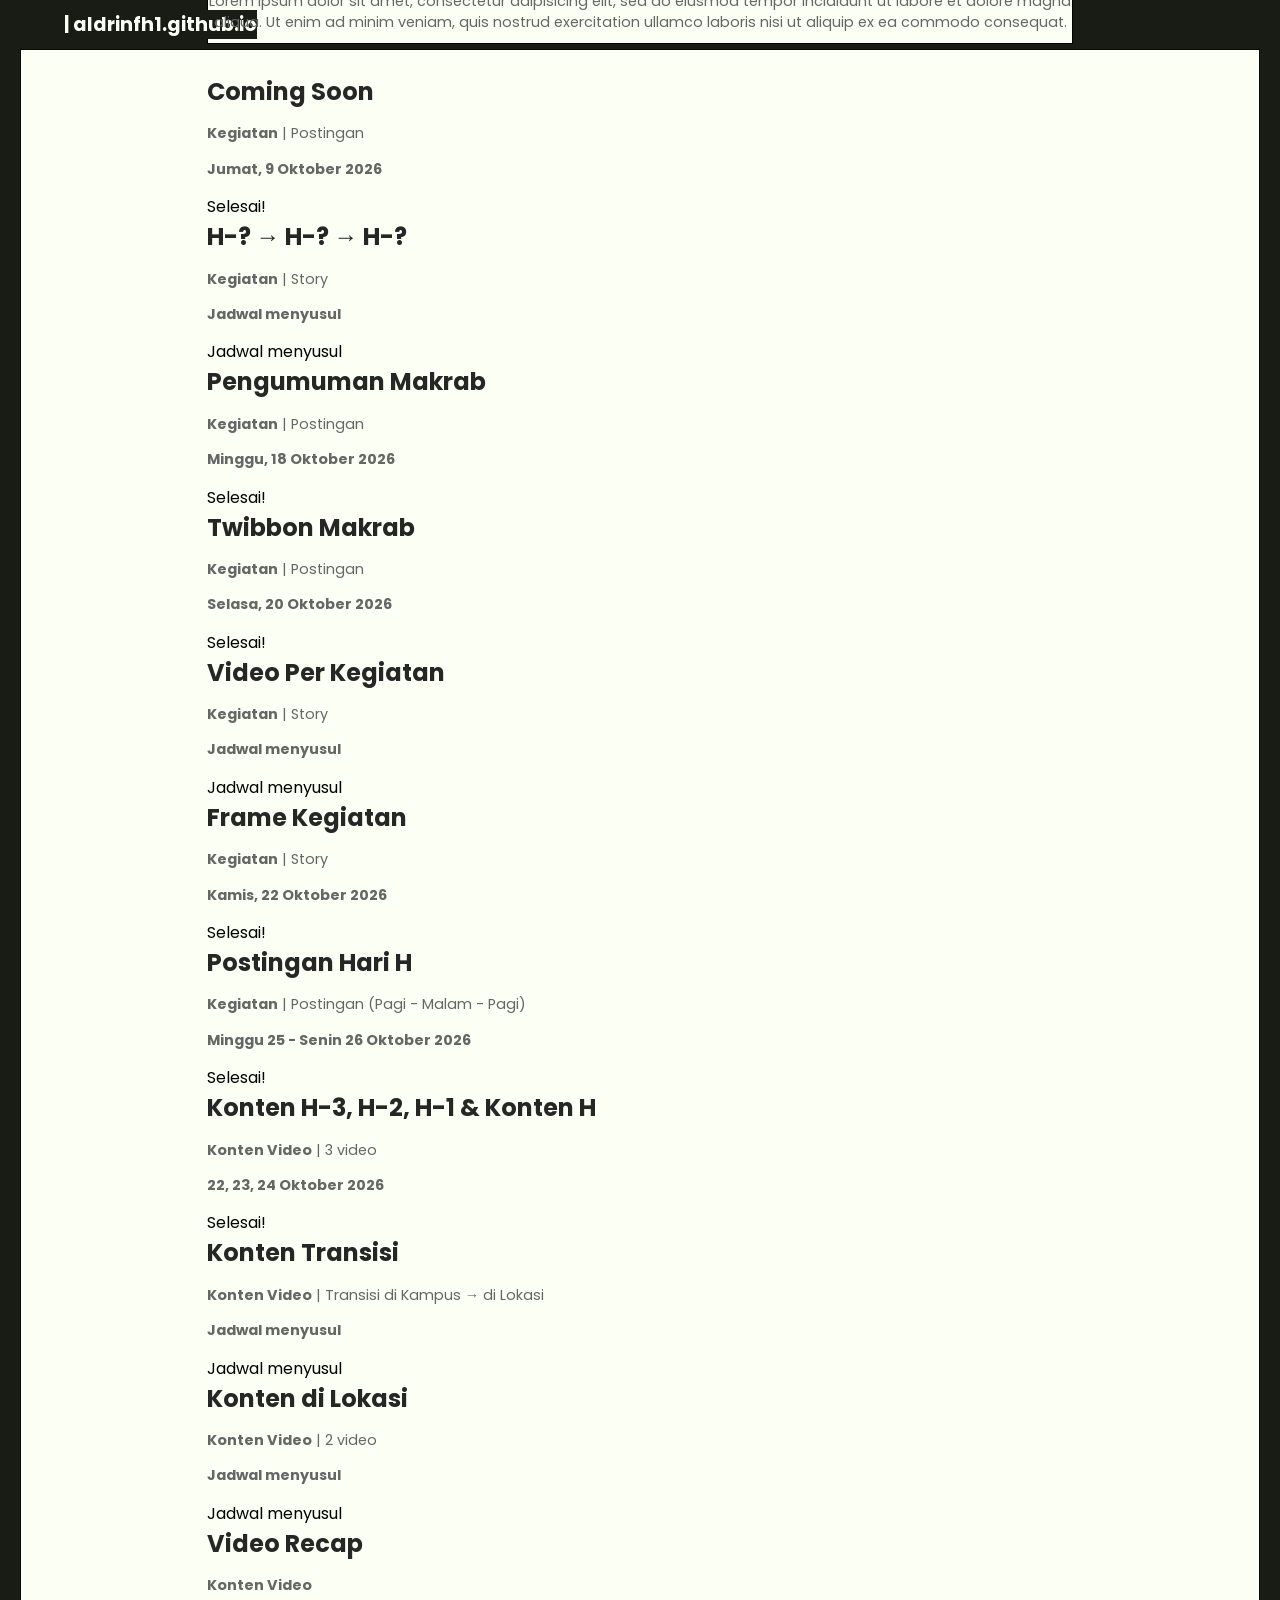
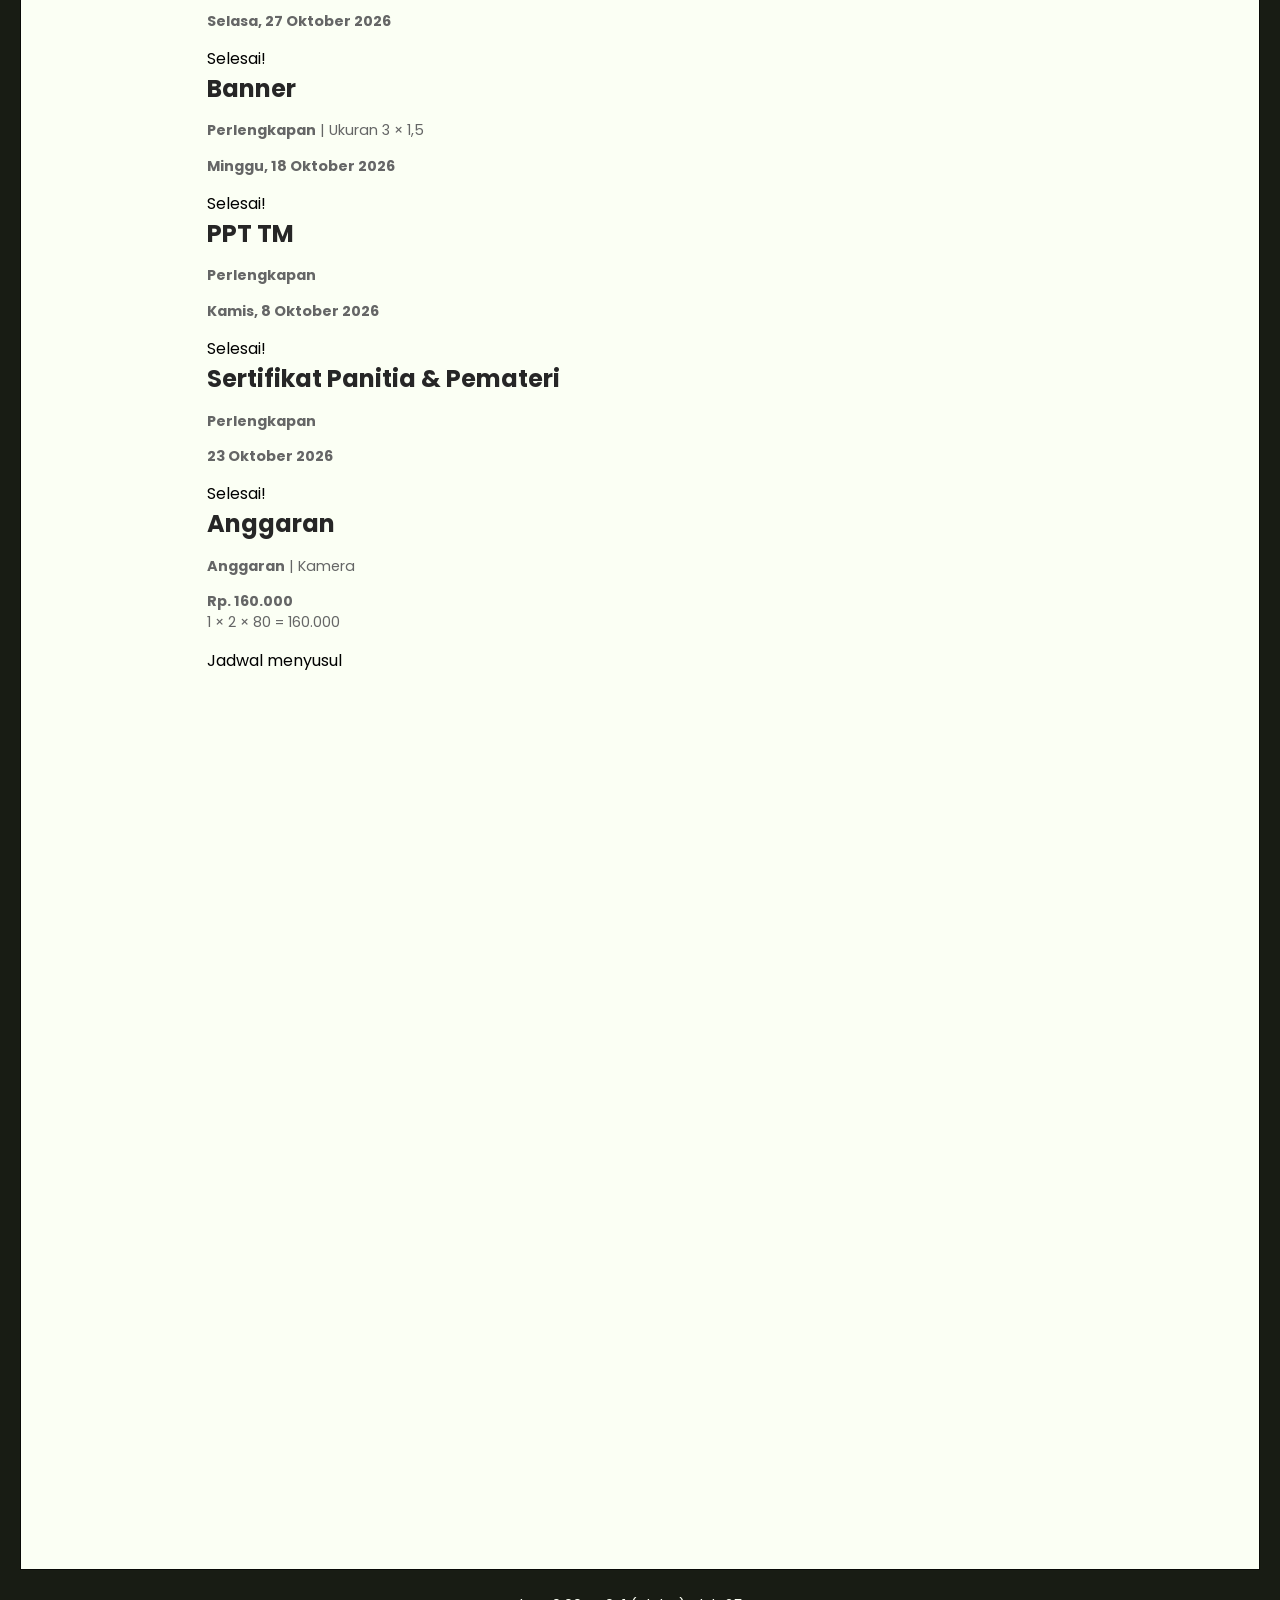
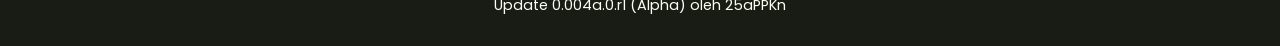
==== deadline.html @ fdcc5727 "Add files via upload" ====
<!DOCTYPE html>
<html lang="id">
<head>
    <meta charset="UTF-8">
    <meta name="viewport" content="width=device-width, initial-scale=1.0">
    <title>Countdown Kalender Akademik</title>
    <link rel="stylesheet" href="../styles.css">
    <meta property="og:title" content="Countdown Tanggal Posting Makrab">
    <meta property="og:description" content="Pantau semua deadline di sini.">
    <meta property="og:image" content="https://aldrinfh1.github.io/kaumpo/kaumpo.jpg">
    <meta property="og:url" content="https://aldrinfh1.github.io/kaumpo/kalender">
    <meta property="og:type" content="website">
    <link rel="preconnect" href="https://fonts.googleapis.com">
    <link rel="preconnect" href="https://fonts.gstatic.com" crossorigin>
    <link href="https://fonts.googleapis.com/css2?family=Poppins:ital,wght@0,100;0,200;0,300;0,400;0,500;0,600;0,700;0,800;0,900;1,100;1,200;1,300;1,400;1,500;1,600;1,700;1,800;1,900&family=Silkscreen:wght@400;700&display=swap" rel="stylesheet">
    <script src="riwayat.js" ></script>
</head>
<body>
<header class="headerori">
        <div class="btn">
            <button class="btn0" onclick="document.location='/'">| aldrinfh1.github.io</button>
        </div>
</header>
<div class="realbody"> 
    <div class="bgr"></div>
        <div class="jdl">
            <h1 class="jdl-a">Tanggal Posting Makrab <br> 2026</h1>
            <p class="deskr">Lorem ipsum dolor sit amet, consectetur adipisicing elit, sed do eiusmod
            tempor incididunt ut labore et dolore magna aliqua. Ut enim ad minim veniam,
            quis nostrud exercitation ullamco laboris nisi ut aliquip ex ea commodo
            consequat. </p>
        </div>
    <div class="jdw">
        <div class="task-container"></div>
    </div>
</div>
    <footer class="ftr">
        <p class="ftrtext">Update 0.004a.0.r1 (Alpha) oleh 25aPPKn</p>
    </footer>
    <br>
</body>
</html>
---- styles.css ----
body {
    font-family: 'Poppins', Tahoma, Geneva, Verdana, sans-serif;
    margin: 0;
    padding: 0;
    background-color: #181C14;
    min-height: 100vh;
}

h1, h2 {
    margin: 0;
    color: #262626;
    font-size: ;

}

p {
    color: #656666;
    font-size: 0.9em;
}

/* ---------- Header ---------- */
.headerori {
    background-color: #181C14;
}

.btn {
    margin-top: 10px;
    display: grid;
    width: 90%;
    margin-right: 5%;
    margin-left: 5%;
}

.btn0 {
    background-color: #181C14;
    border: none;
    color: #FBFFF4;
    font-weight: bold;
    padding: 0px;
    margin-bottom: 0px;
    margin-top: 2px;
    font-size: 1.2em;
    transition-duration: 0.1s;
    font-family: inherit;
    cursor: pointer;
}

.btn1 {
    float: left;
    background-color: #181C14;
    border: 1px solid #FBFFF4;
    border-bottom: none;
    color: #FBFFF4;
    font-weight: bold;
    padding: 15px;
    font-size: 16px;
    transition-duration: 0.1s;
    font-family: inherit;
    cursor: pointer;
}

.btn1:hover {
    background-color: #090a07;
}

#rwy {
    border-bottom: 1px solid #FBFFF4;
}

#daftartugas {
    border-color: #FBFFF4;
    background-color: #090a07;
}

/* ---------- Layout utama ---------- */
.realbody {
    margin-top: 10px;
    margin-bottom: 20px;
    background-color: #FBFFF4;
    border: 1px solid #090a07;
    padding-bottom: 70%;
}

.bgr {
    background-color: #2e3625;
    height: 0;
    padding: 0px;
}

.h1-apakah {
    font-size: 1.6em;
    margin-top: 0px;
    margin-bottom: 10px;
}

.jdl {
    background-color: #FBFFF4;
    margin-left: 5%;
    margin-right: 5%;
    border: 1px solid;
    margin-top: -140px;
    padding-bottom: 10px;
}

.jdl-a {
    margin: 10px 10px 0px 10px;
    text-align: center;
    font-size: 1.5em;
}

.deskr {
    text-align: center;
    margin: 0px;
}

.jdw {
    margin-left: 5%;
    margin-right: 5%;
    margin-top: 30px;
}

/* ---------- Form pencarian ---------- */
.search {
    background-color: #f5f5f5;
    border: 1px solid #919191;
    padding: 20px;
}

.search-label {
    display: block;
    font-size: 1em;
    color: #262626;
    margin-bottom: 8px;
}

.search-row {
    display: flex;
    flex-direction: column;
    gap: 10px;
}

.search-input {
    font-family: inherit;
    font-size: 1em;
    padding: 14px;
    border: 1px solid #919191;
    border-radius: 0;
    background-color: #FBFFF4;
    color: #181C14;
    width: 100%;
    box-sizing: border-box;
}

.search-input:focus {
    outline: 2px solid #2e3625;
    outline-offset: 0;
}

.search-input:disabled {
    background-color: #e4e4e4;
    cursor: not-allowed;
}

.search-btn {
    font-family: inherit;
    font-size: 1em;
    font-weight: bold;
    padding: 14px 30px;
    background-color: #181C14;
    color: #FBFFF4;
    border: 1px solid #181C14;
    border-radius: 0;
    cursor: pointer;
    transition-duration: 0.1s;
}

.search-btn:hover {
    background-color: #2e3625;
}

.search-btn:disabled {
    background-color: #919191;
    border-color: #919191;
    cursor: not-allowed;
}

/* ---------- Hasil ---------- */
.hasil {
    margin-top: 20px;
}

.kartu {
    padding: 20px;
    margin-bottom: 20px;
    border: 1px solid #919191;
}

.kartu.lolos {
    background-color: #eaf7ee;
    border-color: #27ae60;
}

.kartu.tidak {
    background-color: #fbecec;
    border-color: #ffa8a8;
}

.badge {
    display: inline-block;
    font-size: 0.75em;
    font-weight: bold;
    letter-spacing: 0.05em;
    padding: 6px 12px;
    margin-bottom: 12px;
}

.badge-lolos {
    background-color: #27ae60;
    color: #fff;
}

.badge-tidak {
    background-color: #e74c3c;
    color: #fff;
}

.kartu-nama {
    font-size: 1.4em;
    margin-bottom: 12px;
    word-break: break-word;
}

.kartu-ket {
    margin: 0;
    color: #6b2a2a;
    line-height: 1.6;
    word-break: break-word;
}

.kartu-tabel {
    border-collapse: collapse;
    width: 100%;
}

.kartu-tabel th,
.kartu-tabel td {
    text-align: left;
    padding: 8px 0;
    border-bottom: 1px solid #b9dcc4;
    font-size: 0.95em;
    color: #181C14;
}

.kartu-tabel th {
    width: 90px;
    font-weight: 500;
    color: #3d6b4b;
}

/* ---------- Footer ---------- */
.ftr {
    background-color: #181C14;
}

.ftrtext {
    color: #FBFFF4;
    text-align: center;
    margin: 0;
    padding: 5px;
}

/* ---------- Layar lebar ---------- */
@media (min-width: 640px) {
    .realbody {
        margin-left: 20px;
        margin-right: 20px;
    }

    .jdl {
        margin-left: 15%;
        margin-right: 15%;
    }

    .jdw {
        margin-left: 15%;
        margin-right: 15%;
    }

    .btn {
        display: block;
    }

    .btn0 {
        margin-top: 0;
    }

    .btn1 {
        float: right;
        margin-right: 20px;
    }

    .search-row {
        flex-direction: row;
    }
}
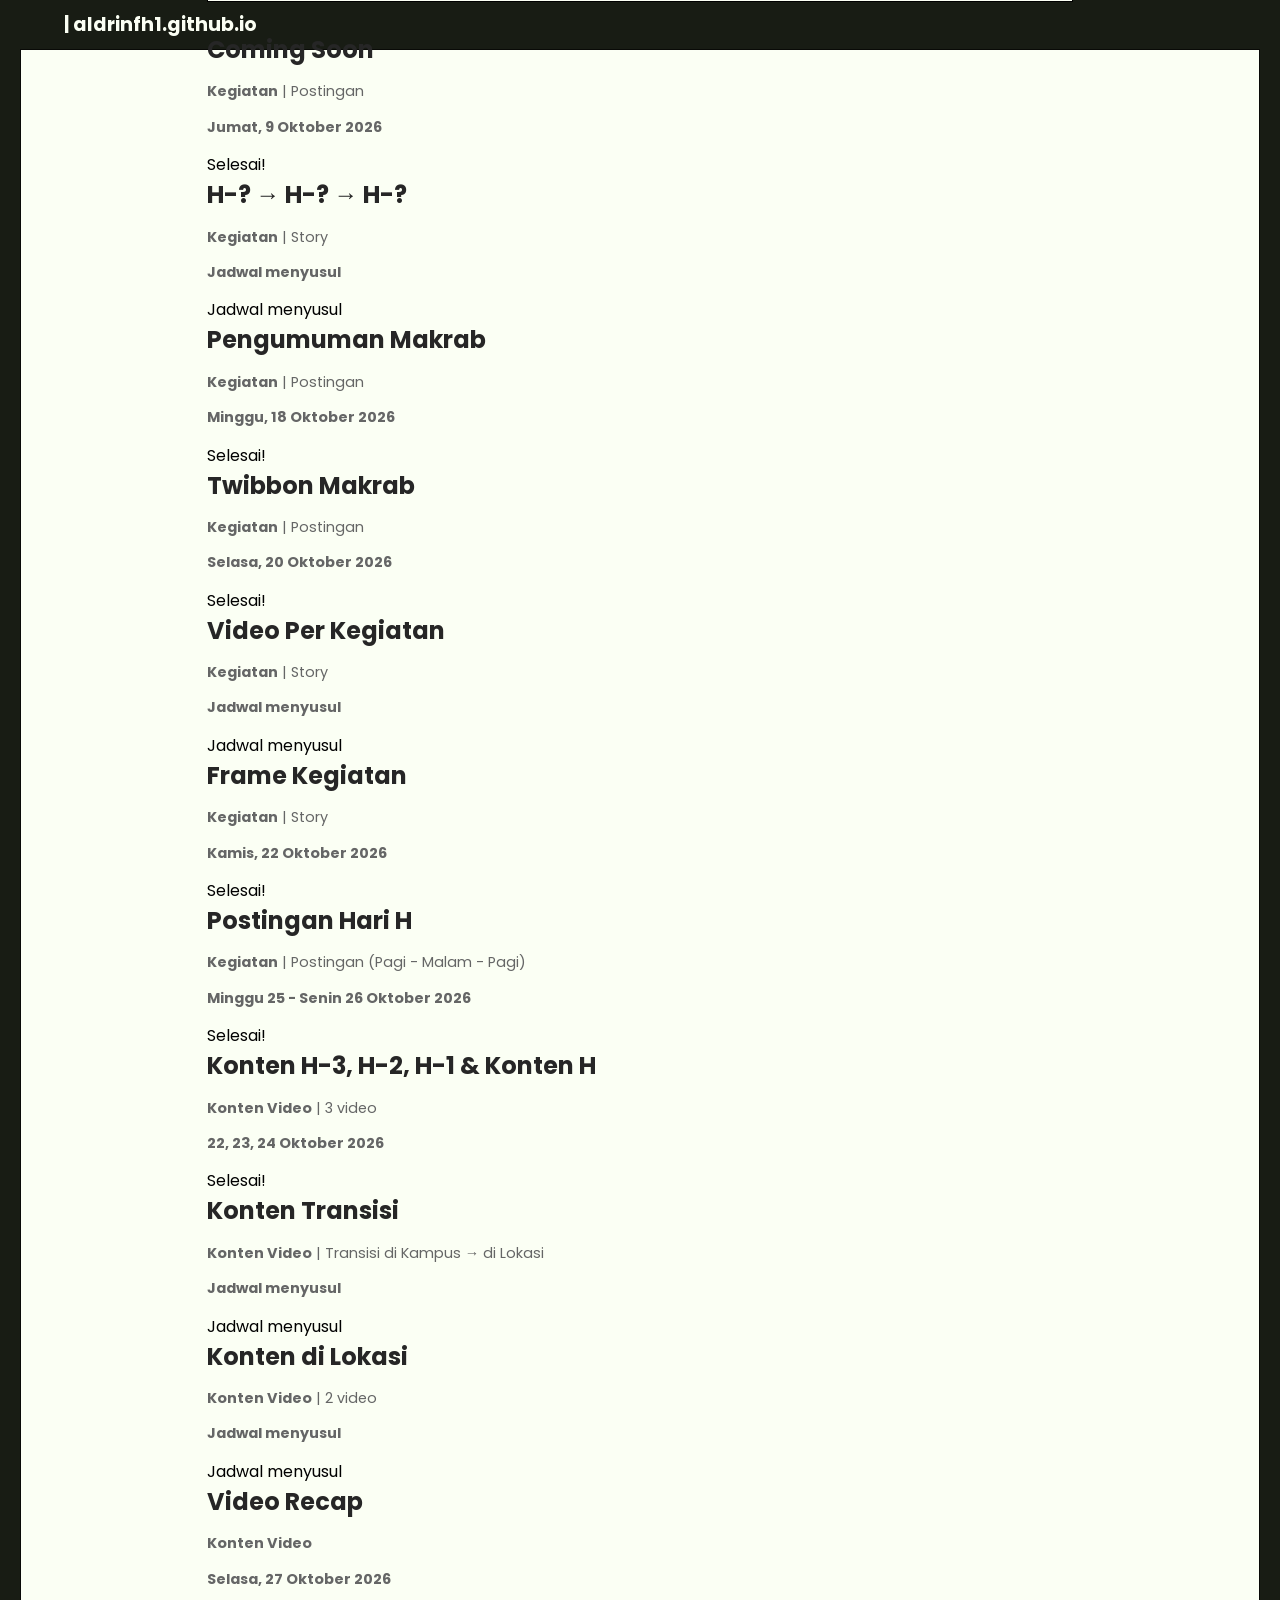
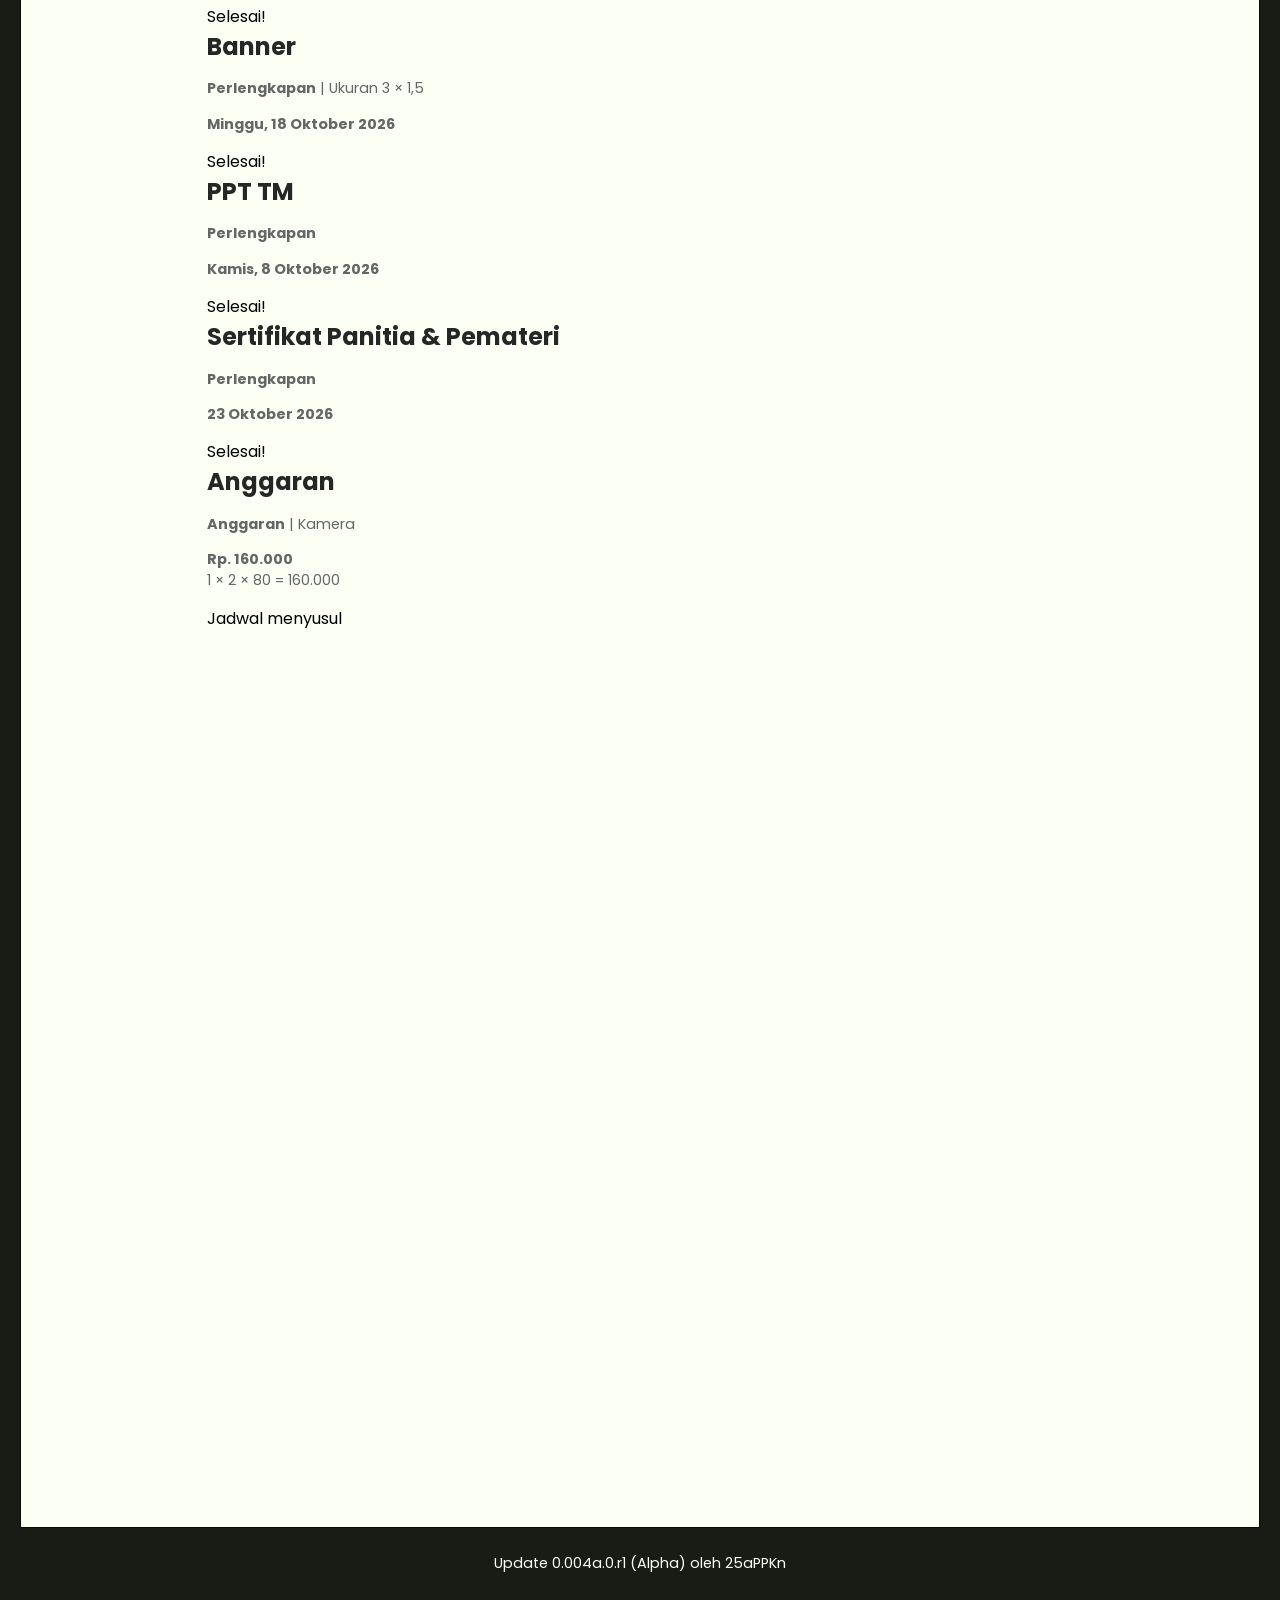
==== commit 2aa2b7cf: "Remove placeholder description from deadline.html Removed placeholder text from the posting date sec" ====
--- a/deadline.html
+++ b/deadline.html
@@ -25,10 +25,6 @@
     <div class="bgr"></div>
         <div class="jdl">
             <h1 class="jdl-a">Tanggal Posting Makrab <br> 2026</h1>
-            <p class="deskr">Lorem ipsum dolor sit amet, consectetur adipisicing elit, sed do eiusmod
-            tempor incididunt ut labore et dolore magna aliqua. Ut enim ad minim veniam,
-            quis nostrud exercitation ullamco laboris nisi ut aliquip ex ea commodo
-            consequat. </p>
         </div>
     <div class="jdw">
         <div class="task-container"></div>
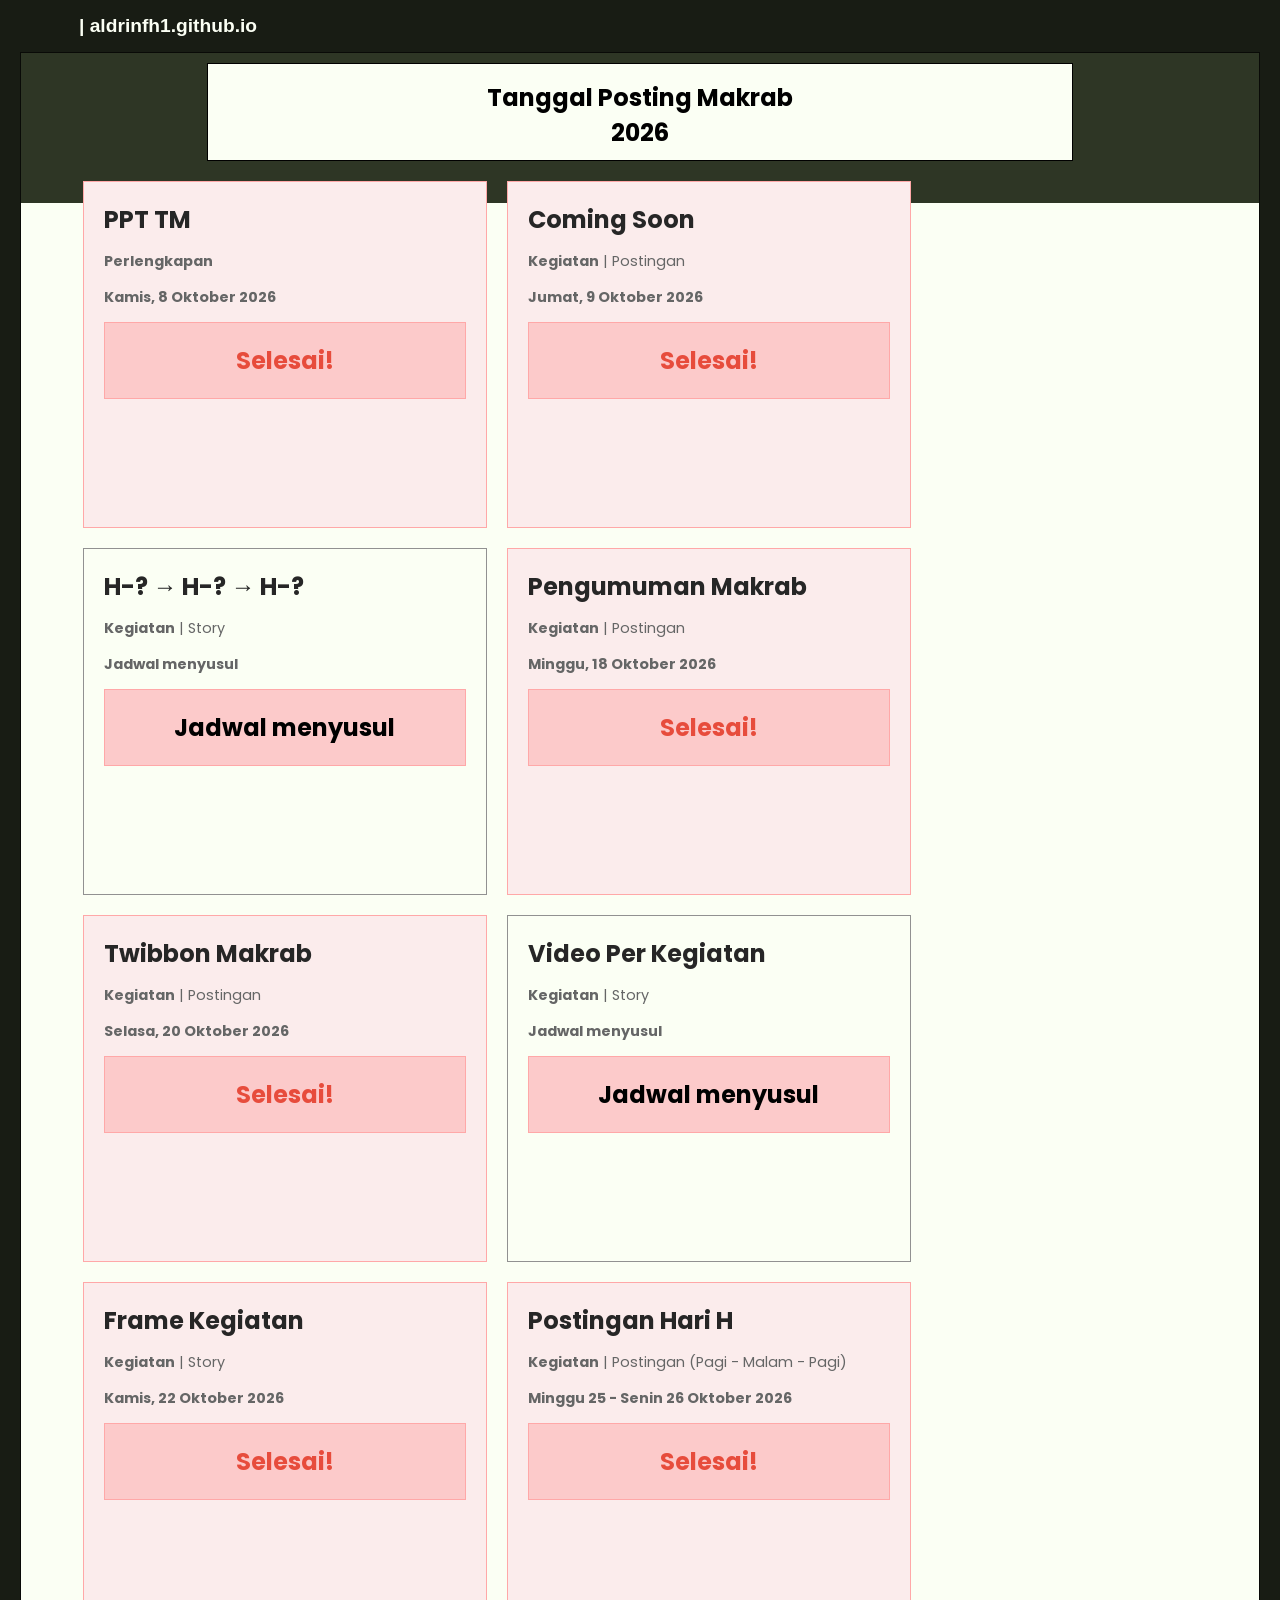
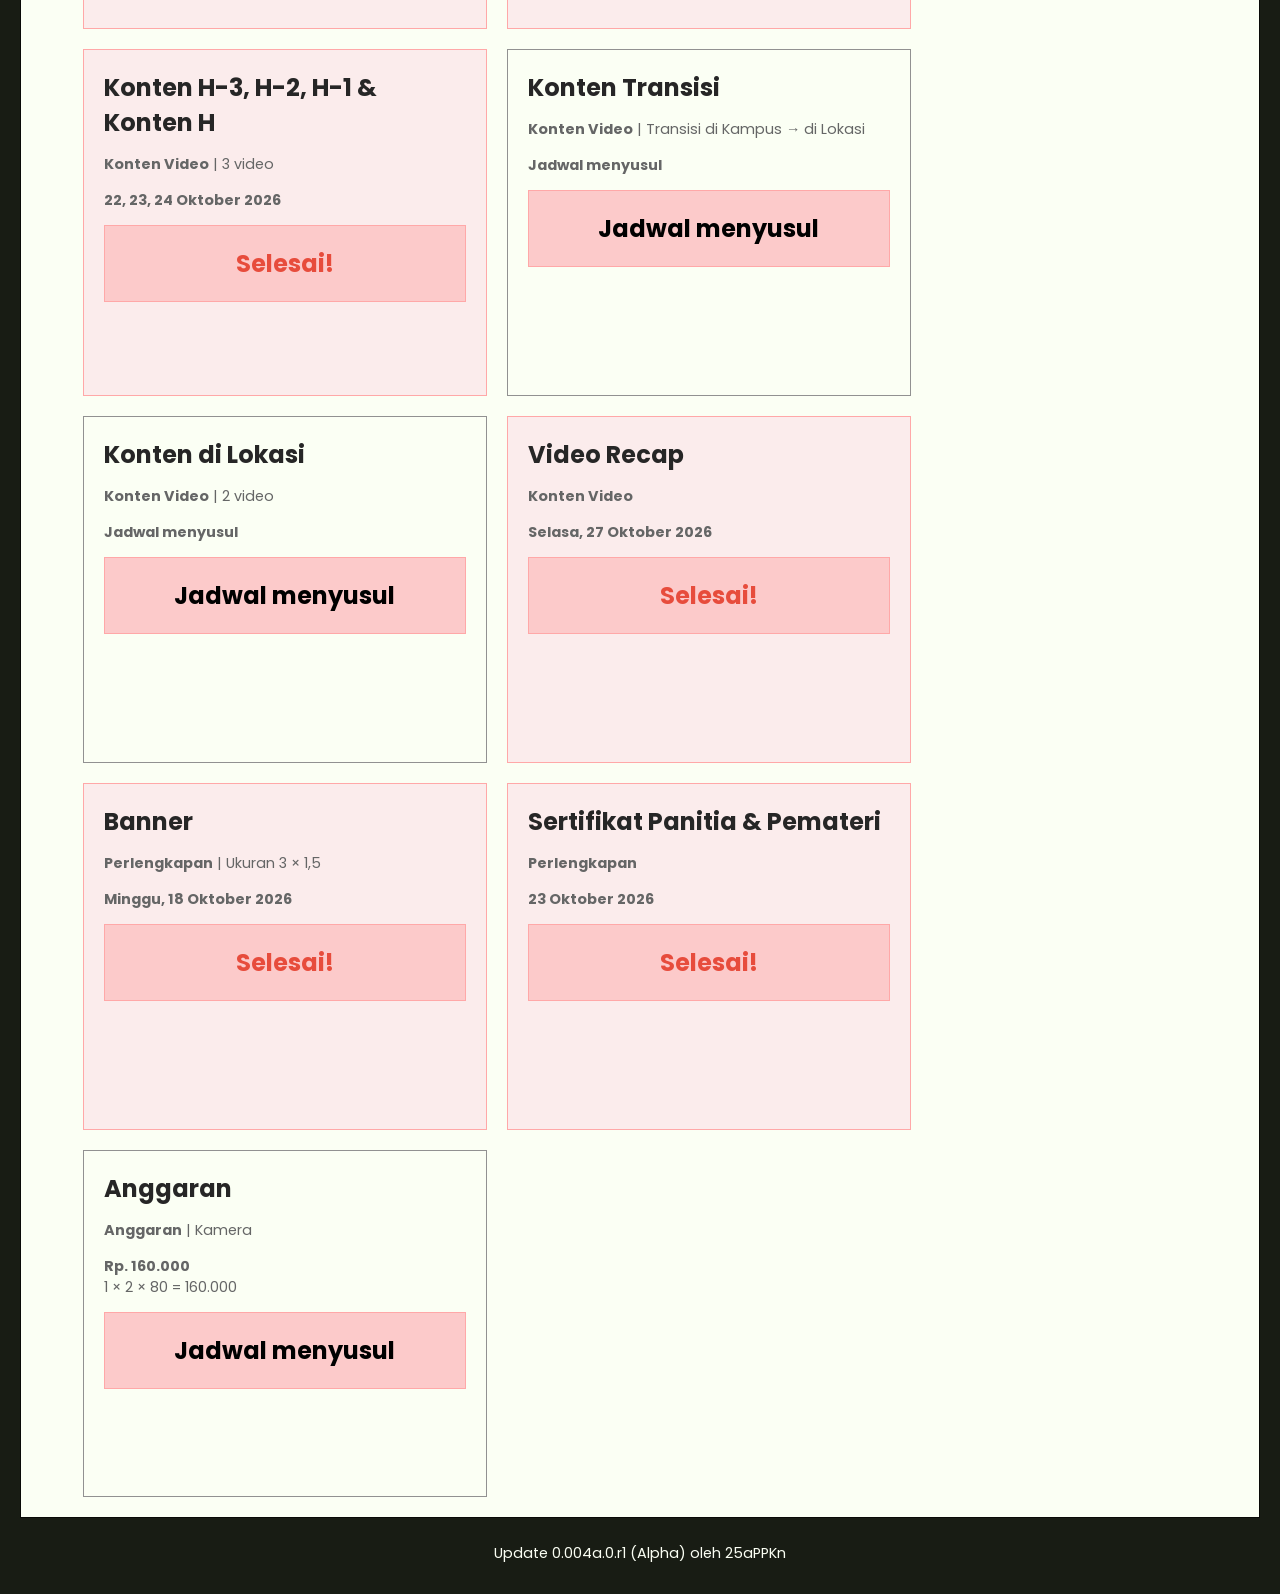
==== commit 32bdfdd9: "Add files via upload" ====
--- a/deadline.html
+++ b/deadline.html
@@ -4,7 +4,7 @@
     <meta charset="UTF-8">
     <meta name="viewport" content="width=device-width, initial-scale=1.0">
     <title>Countdown Kalender Akademik</title>
-    <link rel="stylesheet" href="../styles.css">
+    <link rel="stylesheet" href="./styles1.css">
     <meta property="og:title" content="Countdown Tanggal Posting Makrab">
     <meta property="og:description" content="Pantau semua deadline di sini.">
     <meta property="og:image" content="https://aldrinfh1.github.io/kaumpo/kaumpo.jpg">
@@ -13,7 +13,7 @@
     <link rel="preconnect" href="https://fonts.googleapis.com">
     <link rel="preconnect" href="https://fonts.gstatic.com" crossorigin>
     <link href="https://fonts.googleapis.com/css2?family=Poppins:ital,wght@0,100;0,200;0,300;0,400;0,500;0,600;0,700;0,800;0,900;1,100;1,200;1,300;1,400;1,500;1,600;1,700;1,800;1,900&family=Silkscreen:wght@400;700&display=swap" rel="stylesheet">
-    <script src="riwayat.js" ></script>
+    <script src="./riwayat.js" ></script>
 </head>
 <body>
 <header class="headerori">
--- a/styles1.css
+++ b/styles1.css
@@ -0,0 +1,329 @@
+        html {
+        }
+
+        body {
+            font-family: 'Poppins', Tahoma, Geneva, Verdana, sans-serif;
+            margin: 0;
+            padding: 0px;
+            background-color: #181C14;
+            height: 100%;
+        }
+
+        .jam {
+            margin: 0;
+            padding: 0;
+            padding-bottom: 10px;
+            border-bottom: 1px solid #919191;
+        }
+        .jampa {
+            margin: 0;
+        }
+
+        .titlediv {
+            margin-top: 5px;
+        }
+
+        .headerori {
+            background-color: #181C14;
+        }
+
+        .realbody {
+            margin-bottom: 20px;
+            background-color: #FBFFF4;
+            border: 1px solid #090a07;
+            display: ;
+            height: 100%;
+        }
+
+        .back {
+            text-decoration: none;
+            color: #181C14;
+            font-size: 1.1em;
+            display: ;
+        }
+
+        .bgr {
+            background-color: #2e3625;
+            height: 150px;
+            padding: ;
+        }
+        .bgr-img {
+            height: 150px;
+            display: ;
+        }
+
+        .jdl {
+            background-color: #FBFFF4;
+            margin-left: 5%;
+            margin-right: 5%;
+            border: 1px solid;
+            display: ;
+            margin-top: -140px;
+            opacity: 1;
+        }
+
+        .jdl-a {
+            margin-bottom: 10px;
+            text-align: center;
+            font-size: 1.5em;
+        }
+
+        .jdw {
+            margin-left: 5%;
+            margin-right: 5%;
+        }
+
+        .ftr {
+            background-color: #181C14;
+        }
+
+        .ftrtext {
+            color: #FBFFF4;
+            text-align: center;
+            margin: 0px;
+            padding: 5px;
+        }
+
+        .deskr {
+            text-align: center;
+            margin-left: 10%;
+            margin-right: 10%;
+        }
+
+        .btn {
+            display: grid;
+            width: 90%;
+            margin-right: 5%;
+            margin-left: 5%;
+
+        }
+
+        .btn1 {
+            float: left;
+            background-color: #181C14;
+            border: 1px solid #FBFFF4;
+            border-bottom: none;
+            color: #FBFFF4;
+            font-weight: bold;
+            padding: 15px;
+            font-size: 16px;
+            transition-duration: 0.1s;
+        }
+
+        #rwy {
+            border-bottom: 1px solid #FBFFF4;
+        }
+
+        .btn1:hover {
+            background-color: #090a07;
+            color: #FBFFF4;
+            border-color: #FBFFF4;
+        }
+
+        .btn0 {
+            background-color: #181C14;
+            border: none;
+            color: #FBFFF4;
+            font-weight: bold;
+            padding: 15px;
+            font-size: 1.2em;
+            transition-duration: 0.1s;
+        }
+
+        .btn0:hover {
+            color: #FBFFF4;
+            border-color: #FBFFF4;
+        }
+
+
+        #daftartugas {
+            border-color: #FBFFF4;
+            background-color: #090a07;
+        }
+        .task-card {
+            background-color: #FBFFF4;
+            padding: 20px;
+            display: block;
+            margin-bottom: 20px;
+            margin-right: 20px;
+            border: 1px solid #919191;
+            transition: transform 0.2s;
+            width: 86%;
+
+        }
+
+        .task-card:hover {
+            transform: translateY(-10px);
+
+        }
+        .task-card.overdue {
+            border-color: #ffa8a8;
+            background-color: #fbecec;
+        }
+        .task-card.overdue:hover {
+
+        }
+        .task-card.soon {
+            border-color: #f1c40f;
+            background-color: #fff0b5;
+
+        }
+
+        .soon .jam {
+            border-bottom: 1px solid #423500;
+            color: #423500;
+        }
+        .task-card.soon:hover {
+        }
+        .soon .time-box {
+            background-color: #fae078;
+            border: 1px solid #f1c40f;
+            border-color: #f1c40f;
+        }
+        .soon .time-box .number {
+            font-size: 1.8em;
+            font-weight: bold;
+            color: #e74c3c;
+        }
+
+        .task-container-sen, .task-container-sel, .task-container-rab, .task-container-kam {
+            background-color: #f5f5f5;
+            border: 1px solid #919191;
+            padding: 20px;
+            margin-bottom: 20px;
+            margin-top: 20px;
+        }
+
+        .task-container{
+            margin-top: 20px;
+            
+        }
+
+        h2 {
+            margin: 0;
+            color: #262626;
+        }
+
+        .hr {
+            padding: 20px;
+            padding-left: 0;
+            margin-left: 0;
+            padding-top: 0;
+        }
+
+        .soon h2 {
+            color: #423500;
+        }
+        p {
+            color: #656666;
+            font-size: 0.9em;
+        }
+        .soon p {
+            color: #423500;
+        }
+        .countdown {
+            display: flex;
+            justify-content: space-around;
+            text-align: center;
+            margin-bottom: 10px;
+            position: ;
+        }
+        .time-box {
+            border-radius: 0px;
+            width: 70px;
+            padding: 10px;
+            border: 1px solid #d4d4d4;
+            background-color: #ededed;
+            position: ;
+            margin-top: ;
+        }
+
+        .time-box .number {
+            font-size: 1.8em;
+            font-weight: bold;
+            color: #181C14;
+        }
+        #hari {
+            border-right: none;
+        }
+
+        #detik {
+            border-left: none;
+        }
+
+        #jam, #menit {
+        border-right: none;
+        border-left: none;
+        }
+    
+        .time-box .label {
+            font-size: 0.7em;
+            color: #697565;
+            text-transform: uppercase;
+        }
+        .soon .time-box .label {
+            color: #423500;
+        }
+        .message {
+            font-size: 1.5em;
+            font-weight: bold;
+            text-align: center;
+            padding: 20px;
+            background-color: #fccaca;
+            border: 1px solid #ffa8a8;
+        }
+
+        .overdue .jam {
+            border-bottom: 1px solid #656666;
+        }
+        .message.overdue-msg {
+            color: #e74c3c;
+        }
+        .message.completed-msg {
+            color: #27ae60;
+        }
+
+@media (min-width: 640px) {
+            .task-card, .task-card.soon, .task-card.overdue {
+                display: inline-table;
+                width: 362px;
+                height: 305px;
+                table-layout: auto;
+
+            }
+            .realbody {
+                margin-left: 20px;
+                margin-right: 20px;
+            }
+            .jdl {
+                margin-left: 15%;
+                margin-right: 15%;
+            }
+            .hr {
+                border: none;
+            }
+            .btn {
+                display: block;
+            }
+            .btn0 {
+                background-color: #181C14;
+                
+                color: #FBFFF4;
+                font-weight: bold;
+                padding: 15px;
+                margin-top: 0px;
+                font-size: 1.2em;
+                transition-duration: 0.1s;
+            }
+
+            .btn1 {
+                float: right;
+                margin-right: 20px;
+                border: 1px solid #FBFFF4;
+            }
+
+            .jdw {
+                margin-left: 5%;
+            margin-right: 5%;
+            }
+    }
